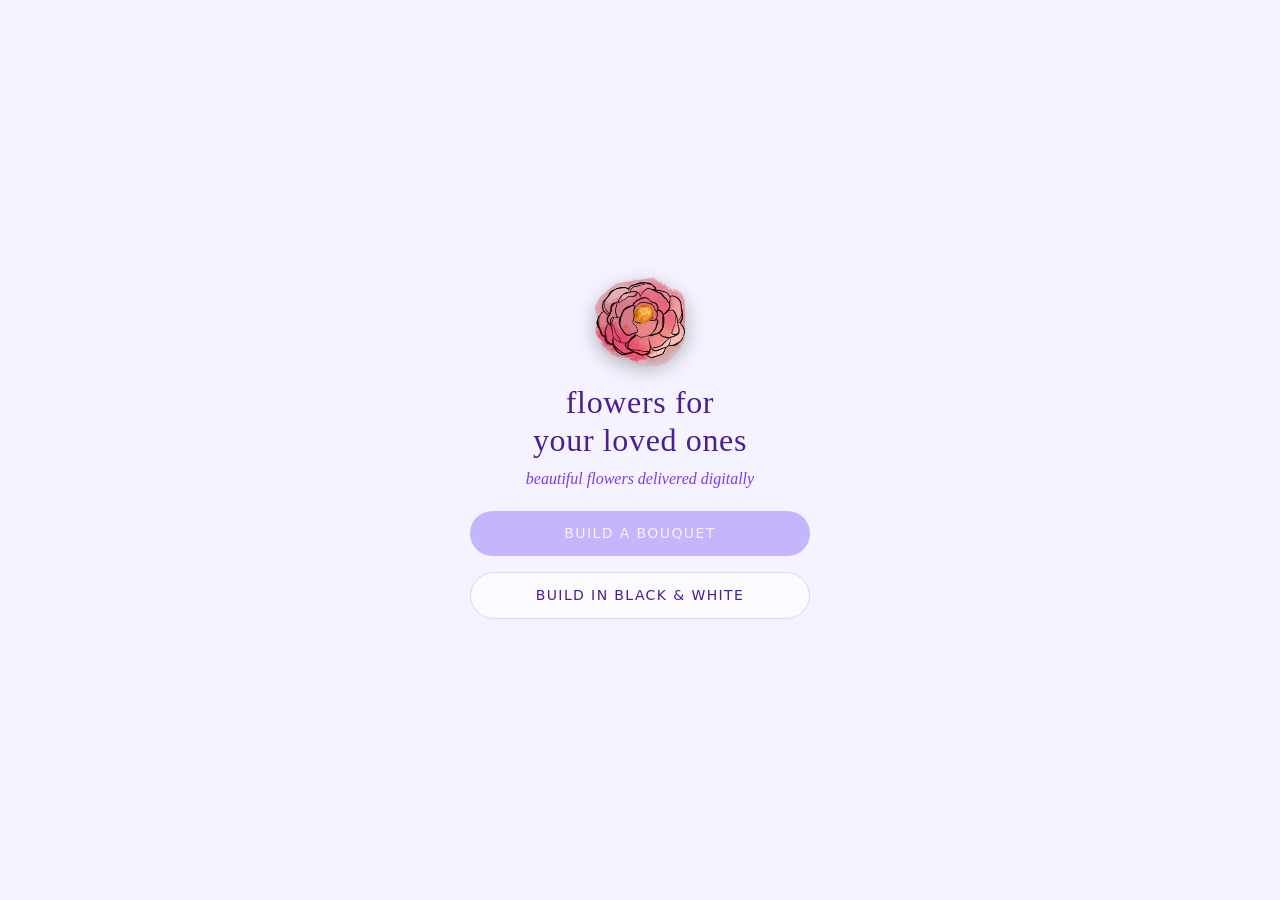
==== index.html @ 4278deaa "Initial commit with fresh files" ====
<!DOCTYPE html>
<html lang="en">
<head>
  <meta charset="UTF-8">
  <meta name="viewport" content="width=device-width, initial-scale=1">
  <title>flowers for your loved ones</title>
  <meta name="description" content="Build a beautiful digital flower bouquet and send it to someone you love. Choose from roses, peonies, sunflowers, and more.">
  <link rel="stylesheet" href="./styles.css">
</head>
<body>
  <div class="page-wrapper">
    <div class="page-content animate-fade-in">

      <!-- Hero Flower -->
      <img
        src="./assets/other/peony-hero.webp"
        alt="peony flower"
        class="hero-flower"
        width="120" height="120"
      >

      <!-- Title -->
      <h1 class="brand-title">flowers for<br>your loved ones</h1>
      
      <!-- Tagline -->
      <p class="tagline">
        beautiful flowers delivered digitally
      </p>

      <!-- Actions -->
      <div class="btn-group">
        <a href="./bouquet.html?mode=color" class="btn btn-primary" id="btn-build-color">
          BUILD A BOUQUET
        </a>
        <a href="./bouquet.html?mode=mono" class="btn btn-secondary" id="btn-build-mono">
          BUILD IN BLACK & WHITE
        </a>
      </div>

    </div>
  </div>

  <script src="./app.js"></script>
  <script>
    // Clear any existing builder state when returning to home
    clearBuilderState();
  </script>
</body>
</html>
---- styles.css ----
/* ============================================
   FLOWERS FOR YOUR LOVED ONES — Global Styles
   ============================================ */

/* CSS Reset & Base */
*, *::before, *::after {
  box-sizing: border-box;
  margin: 0;
  padding: 0;
}

:root {
  --bg-dark: #f5f3ff; /* violet-50 */
  --bg-panel: rgba(255, 255, 255, 0.6);
  --bg-panel-solid: #ffffff;
  --text-primary: #4c1d95; /* violet-900 */
  --text-muted: #7c3aed; /* violet-600 */
  --text-light: #a78bfa; /* violet-400 */
  --border-color: rgba(124, 58, 237, 0.2);
  --border-light: rgba(124, 58, 237, 0.1);
  --accent-pink: #c4b5fd; /* subtle violet-300 */
  --accent-badge-text: #4c1d95; /* deep violet text for badge */
  
  --font-serif: Georgia, 'Times New Roman', Times, serif;
  --font-sans: system-ui, -apple-system, sans-serif;
  
  --transition-fast: 150ms ease;
  --transition-medium: 300ms ease;
  --transition-slow: 700ms ease;
}

html {
  font-size: 16px;
  -webkit-text-size-adjust: 100%;
}

body {
  font-family: var(--font-sans);
  background-color: var(--bg-dark);
  color: var(--text-primary);
  min-height: 100vh;
  line-height: 1.5;
  -webkit-font-smoothing: antialiased;
  -moz-osx-font-smoothing: grayscale;
}

h1, h2, h3, h4, h5, h6 {
  font-family: var(--font-serif);
  font-weight: normal;
}

img {
  max-width: 100%;
  height: auto;
  display: block;
}

a {
  color: inherit;
  text-decoration: none;
}

button {
  font-family: inherit;
  cursor: pointer;
  border: none;
  background: none;
  font-size: inherit;
}

/* ============================================
   Layout
   ============================================ */

.page-wrapper {
  display: flex;
  flex-direction: column;
  justify-content: center;
  align-items: center;
  padding: 0.5rem;
  min-height: 100vh;
}

.page-content {
  padding: 1rem 0.5rem;
  margin: 0 auto;
  max-width: 48rem;
  text-align: center;
  width: 100%;
}

.container {
  display: flex;
  flex-direction: column;
  padding: 0.5rem;
  margin: 0 auto;
  max-width: 48rem;
  width: 100%;
}

/* ============================================
   Typography & Branding
   ============================================ */

.brand-title {
  font-family: var(--font-serif);
  font-size: 2rem;
  line-height: 1.2;
  margin-bottom: 0.25rem;
  letter-spacing: 0.02em;
  color: var(--text-primary);
}

.brand-title-small {
  font-family: var(--font-serif);
  font-size: 1.25rem;
  margin: 0.5rem 0;
  color: var(--text-primary);
}

.tagline {
  margin: 0.5rem 0 1rem;
  font-size: 1rem;
  color: var(--text-muted);
  font-style: italic;
  font-family: var(--font-serif);
}

/* ============================================
   Hero Section
   ============================================ */

.hero-flower {
  width: 90px;
  height: 90px;
  object-fit: cover;
  margin: 0 auto 1rem;
  filter: drop-shadow(0 6px 10px rgba(0,0,0,0.3));
}

/* ============================================
   Buttons
   ============================================ */

.btn {
  display: inline-block;
  font-size: 0.875rem;
  padding: 0.75rem 1.5rem;
  margin: 0.25rem;
  border-radius: 9999px;
  transition: all var(--transition-fast);
  text-align: center;
  text-transform: uppercase;
  letter-spacing: 0.1em;
  width: 100%;
  max-width: 340px;
  font-weight: 500;
}

.btn-primary {
  background-color: var(--accent-pink);
  color: var(--bg-dark);
}

.btn-primary:hover {
  opacity: 0.9;
  transform: translateY(-2px);
  box-shadow: 0 4px 12px rgba(217, 70, 239, 0.4);
}

.btn-secondary {
  border: 1px solid var(--border-color);
  color: var(--text-primary);
  background: var(--bg-panel);
  backdrop-filter: blur(8px);
}

.btn-secondary:hover {
  background-color: var(--border-color);
  color: var(--bg-dark);
}

.btn-text {
  text-decoration: underline;
  text-underline-offset: 4px;
  color: var(--text-muted);
  background: transparent;
}

.btn-text:hover {
  color: var(--text-primary);
}

.btn-disabled {
  background-color: var(--bg-panel-solid);
  color: var(--text-light);
  cursor: not-allowed;
  pointer-events: none;
  border: 1px solid var(--border-light);
}

.btn-small {
  font-size: 0.75rem;
  padding: 0.5rem 1rem;
  width: auto;
}

@media (min-width: 768px) {
  .btn-small {
    font-size: 0.875rem;
  }
}

.btn-group {
  display: flex;
  flex-direction: column;
  align-items: center;
  justify-content: center;
  gap: 0.5rem;
}

.btn-group-horizontal {
  display: flex;
  flex-wrap: wrap;
  align-items: center;
  justify-content: center;
  gap: 1rem;
}

/* ============================================
   Flower Grid (Builder)
   ============================================ */

.section-heading {
  margin-bottom: 0.25rem;
  font-size: 1.25rem;
}

.section-subtitle {
  margin-bottom: 1rem;
  font-size: 0.875rem;
  color: var(--text-muted);
}

.flower-grid {
  display: flex;
  flex-wrap: wrap;
  justify-content: center;
  gap: 1rem;
  margin-bottom: 2rem;
  align-items: center;
  min-height: 200px;
}

.flower-card {
  display: flex;
  position: relative;
  flex-direction: column;
  align-items: center;
  cursor: pointer;
  background: none;
  border: none;
  padding: 0;
  transition: transform var(--transition-medium);
}

.flower-card:hover .flower-img-wrapper {
  transform: translateY(-8px);
  filter: brightness(1.2);
}

.flower-card.selected .flower-img-wrapper {
  transform: translateY(-8px);
}

.flower-img-wrapper {
  display: flex;
  align-items: center;
  justify-content: center;
  transition: all var(--transition-medium);
  overflow: hidden;
  filter: drop-shadow(0 4px 6px rgba(0,0,0,0.3));
}

/* Varying flower sizes like the original */
.flower-img-wrapper.size-sm { width: 90px; height: 90px; }
.flower-img-wrapper.size-md { width: 110px; height: 110px; }
.flower-img-wrapper.size-lg { width: 130px; height: 130px; }

.flower-img-wrapper img {
  width: 100%;
  height: 100%;
  object-fit: cover;
}

/* Selection badge */
.flower-badge {
  display: flex;
  position: absolute;
  top: 0;
  right: 0;
  justify-content: center;
  align-items: center;
  width: 1.5rem;
  height: 1.5rem;
  font-size: 0.875rem;
  font-weight: 600;
  border-radius: 50%;
  background-color: var(--accent-pink);
  color: var(--accent-badge-text);
  z-index: 5;
  box-shadow: 0 2px 4px rgba(0,0,0,0.5);
}

/* Selection pills */
.selection-area {
  margin-top: 1rem;
}

.selection-pills {
  display: flex;
  flex-wrap: wrap;
  gap: 0.5rem;
  justify-content: center;
  margin-top: 0.5rem;
}

.pill {
  padding: 0.35rem 0.875rem;
  font-size: 0.875rem;
  border-radius: 9999px;
  border: 1px solid var(--border-color);
  color: var(--text-primary);
  background: var(--bg-panel);
  backdrop-filter: blur(4px);
  transition: all var(--transition-fast);
  cursor: pointer;
}

.pill:hover {
  background-color: var(--accent-pink);
  color: var(--bg-dark);
  border-color: var(--accent-pink);
}

/* Counter */
.counter-text {
  font-size: 1rem;
  margin-top: 1rem;
  color: var(--accent-pink);
  font-weight: 500;
}

/* Next button area */
.nav-buttons {
  display: flex;
  flex-direction: row;
  gap: 1rem;
  justify-content: center;
  margin: 1rem auto;
}

/* ============================================
   Bush / Bouquet Arrangement
   ============================================ */

.bouquet-display {
  text-align: center;
}

.bouquet-container {
  display: flex;
  flex-direction: column;
  max-width: 32rem;
  margin: 0 auto;
  background-color: var(--bg-panel-solid);
  border-radius: 1000px;
  box-shadow: inset 0 0 50px rgba(126, 34, 206, 0.1), 0 20px 40px rgba(76, 29, 149, 0.15);
}

.bouquet-frame {
  display: flex;
  position: relative;
  justify-content: center;
  align-items: center;
  padding: 1rem 0;
  margin: 1rem 0;
}

.bouquet-area {
  position: relative;
  width: 400px;
  max-width: 100%;
  min-height: 320px;
}


.bush-bg {
  position: absolute;
  top: 50%;
  left: 50%;
  z-index: 0;
  transform: translate(-50%, -50%);
  width: 600px;
  max-width: 120%;
  height: auto;
  opacity: 1;
}


.flowers-layer {
  display: flex;
  flex-wrap: wrap-reverse;
  width: 260px;
  justify-content: center;
  align-items: flex-end;
  margin: 0 auto;
  position: relative;
  gap: 0;
  z-index: 5;
}

.flowers-layer > div {
  flex-shrink: 0;
}

.bouquet-flower {
  display: flex;
  position: relative;
  justify-content: center;
  align-items: center;
}

.bouquet-flower img {
  position: relative;
  z-index: 5;
  transition: transform var(--transition-slow);
  filter: drop-shadow(0 8px 12px rgba(76, 29, 149, 0.3));
}

.bouquet-flower img:hover {
  transform: scale(1.1);
}

/* ============================================
   Arrange Mode Toggle & Manual Mode
   ============================================ */

.arrange-mode-toggle {
  display: flex;
  justify-content: center;
  gap: 0;
  margin: 0.5rem 0 1rem;
  background: var(--bg-panel);
  border: 1px solid var(--border-color);
  border-radius: 9999px;
  overflow: hidden;
  max-width: 280px;
  margin-left: auto;
  margin-right: auto;
}

.arrange-mode-btn {
  flex: 1;
  padding: 0.5rem 1.25rem;
  font-size: 0.75rem;
  text-transform: uppercase;
  letter-spacing: 0.08em;
  cursor: pointer;
  transition: all var(--transition-fast);
  background: transparent;
  color: var(--text-muted);
  border: none;
  font-weight: 500;
}

.arrange-mode-btn.active {
  background: var(--text-primary);
  color: var(--bg-dark);
}

.arrange-mode-btn:not(.active):hover {
  background: var(--border-light);
  color: var(--text-primary);
}

/* Manual mode — flowers become draggable */
.bouquet-area.manual-mode .bouquet-flower {
  cursor: grab;
  position: relative;
}

.bouquet-area.manual-mode .bouquet-flower img {
  transition: none; /* kill the 700ms transition — causes drag lag */
}

.bouquet-area.manual-mode .bouquet-flower.dragging {
  cursor: grabbing;
  z-index: 50;
}

.bouquet-area.manual-mode .bouquet-flower.dragging img {
  filter: drop-shadow(0 12px 20px rgba(76, 29, 149, 0.5));
}

.bouquet-area.manual-mode .bouquet-flower.selected-flower {
  z-index: 40;
}

.bouquet-area.manual-mode .bouquet-flower.selected-flower img {
  filter: drop-shadow(0 0 8px rgba(124, 58, 237, 0.8)) drop-shadow(0 8px 12px rgba(76, 29, 149, 0.3));
}

.bouquet-area.manual-mode .bouquet-flower img:hover {
  transform: none;
}

/* Rotation controls */
.rotation-controls {
  display: flex;
  justify-content: center;
  align-items: center;
  gap: 0.75rem;
  margin: 0.5rem 0;
}

.rotation-controls .rot-btn {
  width: 2.25rem;
  height: 2.25rem;
  border-radius: 50%;
  border: 1px solid var(--border-color);
  background: var(--bg-panel);
  color: var(--text-primary);
  font-size: 1.1rem;
  cursor: pointer;
  display: flex;
  align-items: center;
  justify-content: center;
  transition: all var(--transition-fast);
}

.rotation-controls .rot-btn:hover {
  background: var(--text-primary);
  color: var(--bg-dark);
  border-color: var(--text-primary);
}

.rotation-controls .rot-label {
  font-size: 0.75rem;
  color: var(--text-muted);
  min-width: 3rem;
  text-align: center;
}

.manual-hint {
  font-size: 0.8rem;
  color: var(--text-light);
  font-style: italic;
  margin: 0.25rem 0 0.5rem;
  font-family: var(--font-serif);
}

/* Bush style selector */
.bush-selector {
  display: flex;
  justify-content: center;
  gap: 0.5rem;
  margin: 0.5rem 0 1rem;
}

.bush-option {
  padding: 0.5rem 1rem;
  font-size: 0.75rem;
  border: 1px solid var(--border-light);
  border-radius: 9999px;
  cursor: pointer;
  transition: all var(--transition-fast);
  background: var(--bg-panel);
  color: var(--text-muted);
  text-transform: uppercase;
  letter-spacing: 0.05em;
}

.bush-option:hover {
  border-color: var(--text-primary);
  color: var(--text-primary);
}

.bush-option.active {
  background-color: var(--text-primary);
  color: var(--bg-dark);
  border-color: var(--text-primary);
}

/* ============================================
   Note Card
   ============================================ */

.note-card {
  background: rgba(255, 255, 255, 0.7);
  backdrop-filter: blur(12px);
  border: 1px solid var(--border-color);
  border-radius: 16px;
  padding: 1.5rem;
  margin: 0 auto;
  max-width: 28rem;
  width: 100%;
  box-shadow: 0 20px 40px rgba(76, 29, 149, 0.15);
  text-align: left;
}

.note-card.preview-mode {
  transform: translateY(-50px) rotate(-2deg);
  transition: all var(--transition-medium);
}

.note-card textarea {
  background: transparent;
  border: none;
  outline: none;
  font-family: var(--font-serif);
  font-size: 1.125rem;
  color: var(--text-primary);
  width: 100%;
  resize: vertical;
  line-height: 1.6;
  min-height: 120px;
}

.note-card textarea::placeholder {
  color: var(--text-light);
  font-style: italic;
}

.note-display {
  font-family: var(--font-serif);
  font-size: 1.125rem;
  color: var(--text-primary);
  line-height: 1.6;
  white-space: pre-wrap;
}

/* ============================================
   Animations
   ============================================ */

@keyframes fadeInUp {
  from {
    opacity: 0;
    transform: translateY(16px);
  }
  to {
    opacity: 1;
    transform: translateY(0);
  }
}

.animate-fade-in {
  animation: fadeInUp 0.7s ease both;
}

/* ============================================
   Share Link Section
   ============================================ */

.share-section {
  background: var(--bg-panel);
  border: 1px solid var(--border-color);
  border-radius: 12px;
  padding: 1.5rem;
  max-width: 400px;
  margin: 0 auto;
  text-align: center;
}

.share-link-box {
  display: flex;
  gap: 0.5rem;
  margin-top: 1rem;
}

.share-link-input {
  flex: 1;
  padding: 0.75rem;
  font-family: var(--font-sans);
  font-size: 0.875rem;
  border: 1px solid var(--border-light);
  border-radius: 8px;
  background: rgba(255,255,255,0.7);
  color: var(--text-primary);
}

.toast {
  position: fixed;
  bottom: 2rem;
  left: 50%;
  transform: translateX(-50%);
  background: var(--accent-pink);
  color: var(--bg-dark);
  padding: 0.75rem 1.5rem;
  border-radius: 9999px;
  font-size: 0.875rem;
  font-weight: 500;
  text-transform: uppercase;
  letter-spacing: 0.05em;
  z-index: 2000;
  box-shadow: 0 10px 20px rgba(217, 70, 239, 0.3);
  animation: fadeInUp 0.3s ease;
}

/* ============================================
   Responsive
   ============================================ */

@media (max-width: 640px) {
  .page-content {
    padding: 1.5rem 0.5rem;
  }
  
  .brand-title {
    font-size: 2rem;
  }

  .flower-img-wrapper.size-sm { width: 70px; height: 70px; }
  .flower-img-wrapper.size-md { width: 85px; height: 85px; }
  .flower-img-wrapper.size-lg { width: 100px; height: 100px; }

  .bouquet-area {
    min-height: 240px;
  }

  .bush-bg {
    width: 320px;
  }

  .flowers-layer {
    width: 180px;
  }

  .flowers-layer > div {
    margin-top: -2rem;
    margin-left: -0.5rem;
  }

  .note-card {
    max-width: 90%;
    padding: 1.5rem;
  }
}

@media (max-width: 380px) {
  .flower-img-wrapper.size-sm { width: 60px; height: 60px; }
  .flower-img-wrapper.size-md { width: 70px; height: 70px; }
  .flower-img-wrapper.size-lg { width: 80px; height: 80px; }

  .btn {
    padding: 0.5rem 1rem;
    font-size: 0.75rem;
  }
}
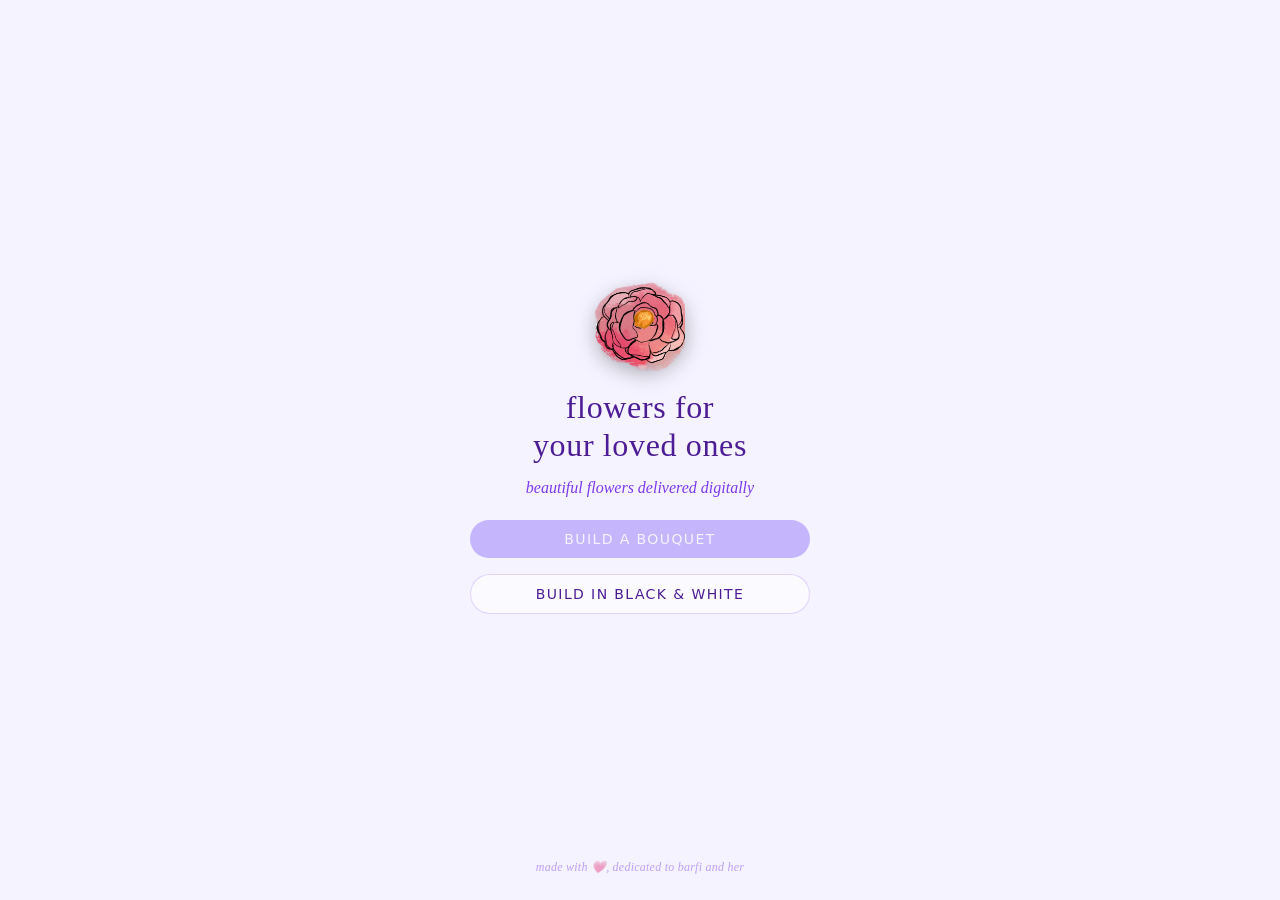
==== commit cc79e12e: "Update project files" ====
--- a/index.html
+++ b/index.html
@@ -21,11 +21,9 @@
 
       <!-- Title -->
       <h1 class="brand-title">flowers for<br>your loved ones</h1>
-      
+
       <!-- Tagline -->
-      <p class="tagline">
-        beautiful flowers delivered digitally
-      </p>
+      <p class="tagline">beautiful flowers delivered digitally</p>
 
       <!-- Actions -->
       <div class="btn-group">
@@ -33,9 +31,14 @@
           BUILD A BOUQUET
         </a>
         <a href="./bouquet.html?mode=mono" class="btn btn-secondary" id="btn-build-mono">
-          BUILD IN BLACK & WHITE
+          BUILD IN BLACK &amp; WHITE
         </a>
       </div>
+
+      <!-- Footer -->
+      <footer class="site-footer">
+        made with 💗, dedicated to barfi and her
+      </footer>
 
     </div>
   </div>
--- a/styles.css
+++ b/styles.css
@@ -10,20 +10,20 @@
 }
 
 :root {
-  --bg-dark: #f5f3ff; /* violet-50 */
+  --bg-dark: #f5f3ff;               /* violet-50  */
   --bg-panel: rgba(255, 255, 255, 0.6);
   --bg-panel-solid: #ffffff;
-  --text-primary: #4c1d95; /* violet-900 */
-  --text-muted: #7c3aed; /* violet-600 */
-  --text-light: #a78bfa; /* violet-400 */
+  --text-primary: #4c1d95;          /* violet-900 */
+  --text-muted: #7c3aed;            /* violet-600 */
+  --text-light: #a78bfa;            /* violet-400 */
   --border-color: rgba(124, 58, 237, 0.2);
   --border-light: rgba(124, 58, 237, 0.1);
-  --accent-pink: #c4b5fd; /* subtle violet-300 */
-  --accent-badge-text: #4c1d95; /* deep violet text for badge */
-  
+  --accent-pink: #c4b5fd;           /* violet-300 */
+  --accent-badge-text: #4c1d95;
+
   --font-serif: Georgia, 'Times New Roman', Times, serif;
   --font-sans: system-ui, -apple-system, sans-serif;
-  
+
   --transition-fast: 150ms ease;
   --transition-medium: 300ms ease;
   --transition-slow: 700ms ease;
@@ -72,6 +72,7 @@
    Layout
    ============================================ */
 
+/* Full-viewport centering shell — used on index.html */
 .page-wrapper {
   display: flex;
   flex-direction: column;
@@ -81,21 +82,32 @@
   min-height: 100vh;
 }
 
+/* Centered column that fills the viewport — used on index.html inner content */
 .page-content {
+  display: flex;
+  flex-direction: column;
+  justify-content: center;
   padding: 1rem 0.5rem;
   margin: 0 auto;
   max-width: 48rem;
   text-align: center;
   width: 100%;
-}
-
+  min-height: calc(100vh - 1rem);
+  position: relative;
+}
+
+/* Shared inner container — used on bouquet / arrange / note / p pages */
 .container {
   display: flex;
   flex-direction: column;
-  padding: 0.5rem;
+  justify-content: center;
+  padding: 0.5rem 0.5rem 2rem;
   margin: 0 auto;
   max-width: 48rem;
   width: 100%;
+  min-height: calc(100vh - 1rem);
+  text-align: center;
+  position: relative;
 }
 
 /* ============================================
@@ -115,6 +127,7 @@
   font-family: var(--font-serif);
   font-size: 1.25rem;
   margin: 0.5rem 0;
+  text-align: center;
   color: var(--text-primary);
 }
 
@@ -135,7 +148,7 @@
   height: 90px;
   object-fit: cover;
   margin: 0 auto 1rem;
-  filter: drop-shadow(0 6px 10px rgba(0,0,0,0.3));
+  filter: drop-shadow(0 6px 10px rgba(0, 0, 0, 0.3));
 }
 
 /* ============================================
@@ -143,7 +156,9 @@
    ============================================ */
 
 .btn {
-  display: inline-block;
+  display: inline-flex;
+  align-items: center;
+  justify-content: center;
   font-size: 0.875rem;
   padding: 0.75rem 1.5rem;
   margin: 0.25rem;
@@ -155,6 +170,7 @@
   width: 100%;
   max-width: 340px;
   font-weight: 500;
+  line-height: 1;
 }
 
 .btn-primary {
@@ -205,9 +221,10 @@
   width: auto;
 }
 
+/* Ensure buttons stay small even on larger screens */
 @media (min-width: 768px) {
   .btn-small {
-    font-size: 0.875rem;
+    font-size: 0.75rem;
   }
 }
 
@@ -225,6 +242,7 @@
   align-items: center;
   justify-content: center;
   gap: 1rem;
+  padding: 1.5rem 0 0.5rem; /* Increase top padding */
 }
 
 /* ============================================
@@ -232,7 +250,7 @@
    ============================================ */
 
 .section-heading {
-  margin-bottom: 0.25rem;
+  margin: 0.5rem 0 0.25rem;
   font-size: 1.25rem;
 }
 
@@ -279,11 +297,10 @@
   justify-content: center;
   transition: all var(--transition-medium);
   overflow: hidden;
-  filter: drop-shadow(0 4px 6px rgba(0,0,0,0.3));
-}
-
-/* Varying flower sizes like the original */
-.flower-img-wrapper.size-sm { width: 90px; height: 90px; }
+  filter: drop-shadow(0 4px 6px rgba(0, 0, 0, 0.3));
+}
+
+.flower-img-wrapper.size-sm { width: 90px;  height: 90px;  }
 .flower-img-wrapper.size-md { width: 110px; height: 110px; }
 .flower-img-wrapper.size-lg { width: 130px; height: 130px; }
 
@@ -309,7 +326,7 @@
   background-color: var(--accent-pink);
   color: var(--accent-badge-text);
   z-index: 5;
-  box-shadow: 0 2px 4px rgba(0,0,0,0.5);
+  box-shadow: 0 2px 4px rgba(0, 0, 0, 0.5);
 }
 
 /* Selection pills */
@@ -351,7 +368,7 @@
   font-weight: 500;
 }
 
-/* Next button area */
+/* Nav buttons (bouquet page) */
 .nav-buttons {
   display: flex;
   flex-direction: row;
@@ -361,11 +378,13 @@
 }
 
 /* ============================================
-   Bush / Bouquet Arrangement
+   Bouquet Display & Arrangement
    ============================================ */
 
 .bouquet-display {
   text-align: center;
+  margin-top: 1rem;
+  margin-bottom: 3rem; /* Push the buttons down to avoid overlap */
 }
 
 .bouquet-container {
@@ -393,7 +412,6 @@
   max-width: 100%;
   min-height: 320px;
 }
-
 
 .bush-bg {
   position: absolute;
@@ -404,9 +422,7 @@
   width: 600px;
   max-width: 120%;
   height: auto;
-  opacity: 1;
-}
-
+}
 
 .flowers-layer {
   display: flex;
@@ -449,15 +465,12 @@
 .arrange-mode-toggle {
   display: flex;
   justify-content: center;
-  gap: 0;
-  margin: 0.5rem 0 1rem;
+  margin: 0.5rem auto 1rem;
   background: var(--bg-panel);
   border: 1px solid var(--border-color);
   border-radius: 9999px;
   overflow: hidden;
   max-width: 280px;
-  margin-left: auto;
-  margin-right: auto;
 }
 
 .arrange-mode-btn {
@@ -491,7 +504,7 @@
 }
 
 .bouquet-area.manual-mode .bouquet-flower img {
-  transition: none; /* kill the 700ms transition — causes drag lag */
+  transition: none; /* kill slow transition — causes drag lag */
 }
 
 .bouquet-area.manual-mode .bouquet-flower.dragging {
@@ -515,7 +528,7 @@
   transform: none;
 }
 
-/* Rotation controls */
+/* Rotation/scale controls */
 .rotation-controls {
   display: flex;
   justify-content: center;
@@ -566,6 +579,8 @@
   justify-content: center;
   gap: 0.5rem;
   margin: 0.5rem 0 1rem;
+  position: relative;
+  z-index: 20;
 }
 
 .bush-option {
@@ -596,6 +611,12 @@
    Note Card
    ============================================ */
 
+.note-card-wrapper {
+  margin: 1rem auto;
+  max-width: 28rem;
+  width: 100%;
+}
+
 .note-card {
   background: rgba(255, 255, 255, 0.7);
   backdrop-filter: blur(12px);
@@ -673,10 +694,29 @@
   text-align: center;
 }
 
+.share-section-heading {
+  font-size: 1rem;
+  font-weight: 500;
+  margin-bottom: 0.25rem;
+}
+
+.share-section-subtext {
+  font-size: 0.875rem;
+  color: var(--text-muted);
+  margin-bottom: 1rem;
+}
+
 .share-link-box {
   display: flex;
+  flex-direction: column;
   gap: 0.5rem;
   margin-top: 1rem;
+}
+
+.share-link-row {
+  display: flex;
+  gap: 0.5rem;
+  width: 100%;
 }
 
 .share-link-input {
@@ -686,10 +726,37 @@
   font-size: 0.875rem;
   border: 1px solid var(--border-light);
   border-radius: 8px;
-  background: rgba(255,255,255,0.7);
-  color: var(--text-primary);
-}
-
+  background: rgba(255, 255, 255, 0.7);
+  color: var(--text-primary);
+}
+
+.share-edit-link {
+  margin-top: 1rem;
+}
+
+/* Builder actions panel */
+.builder-actions {
+  margin-top: 1.5rem;
+  position: relative;
+  z-index: 20;
+}
+
+/* Note area on preview page */
+.note-preview-area {
+  margin: 0 auto;
+  max-width: 28rem;
+  position: relative;
+  z-index: 20;
+}
+
+/* Receiver actions */
+.receiver-actions {
+  margin-top: 1.5rem;
+  position: relative;
+  z-index: 20;
+}
+
+/* Toast notification */
 .toast {
   position: fixed;
   bottom: 2rem;
@@ -716,30 +783,15 @@
   .page-content {
     padding: 1.5rem 0.5rem;
   }
-  
+
   .brand-title {
     font-size: 2rem;
   }
 
-  .flower-img-wrapper.size-sm { width: 70px; height: 70px; }
-  .flower-img-wrapper.size-md { width: 85px; height: 85px; }
-  .flower-img-wrapper.size-lg { width: 100px; height: 100px; }
-
   .bouquet-area {
-    min-height: 240px;
-  }
-
-  .bush-bg {
-    width: 320px;
-  }
-
-  .flowers-layer {
-    width: 180px;
-  }
-
-  .flowers-layer > div {
-    margin-top: -2rem;
-    margin-left: -0.5rem;
+    transform: scale(0.8);
+    transform-origin: center center;
+    margin: -10% auto;
   }
 
   .note-card {
@@ -749,12 +801,30 @@
 }
 
 @media (max-width: 380px) {
-  .flower-img-wrapper.size-sm { width: 60px; height: 60px; }
-  .flower-img-wrapper.size-md { width: 70px; height: 70px; }
-  .flower-img-wrapper.size-lg { width: 80px; height: 80px; }
+  .bouquet-area {
+    transform: scale(0.7);
+    margin: -15% auto;
+  }
 
   .btn {
     padding: 0.5rem 1rem;
     font-size: 0.75rem;
   }
 }
+
+/* ============================================
+   Site Footer
+   ============================================ */
+
+.site-footer {
+  position: absolute;
+  bottom: 1rem;
+  left: 0;
+  right: 0;
+  text-align: center;
+  font-size: 0.75rem;
+  color: rgba(124, 58, 237, 0.45);
+  font-family: var(--font-serif);
+  font-style: italic;
+  letter-spacing: 0.02em;
+}
